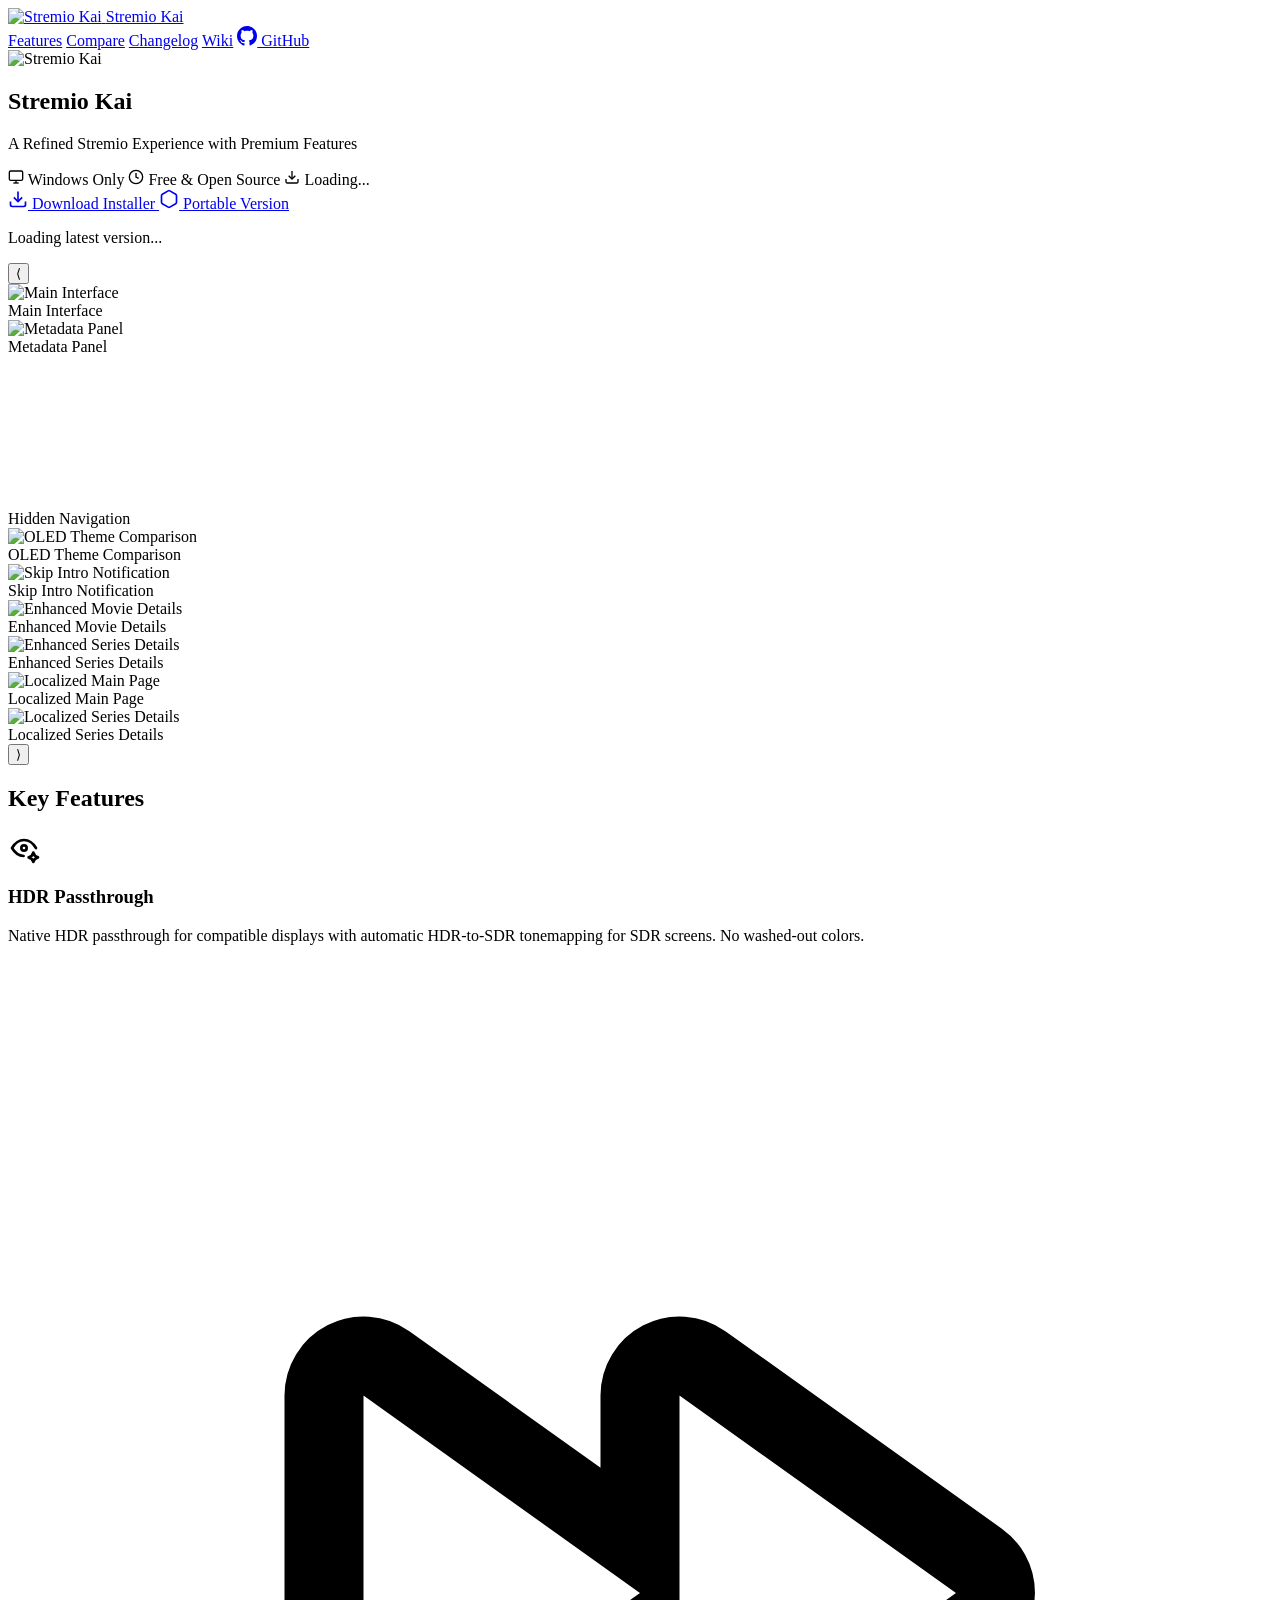
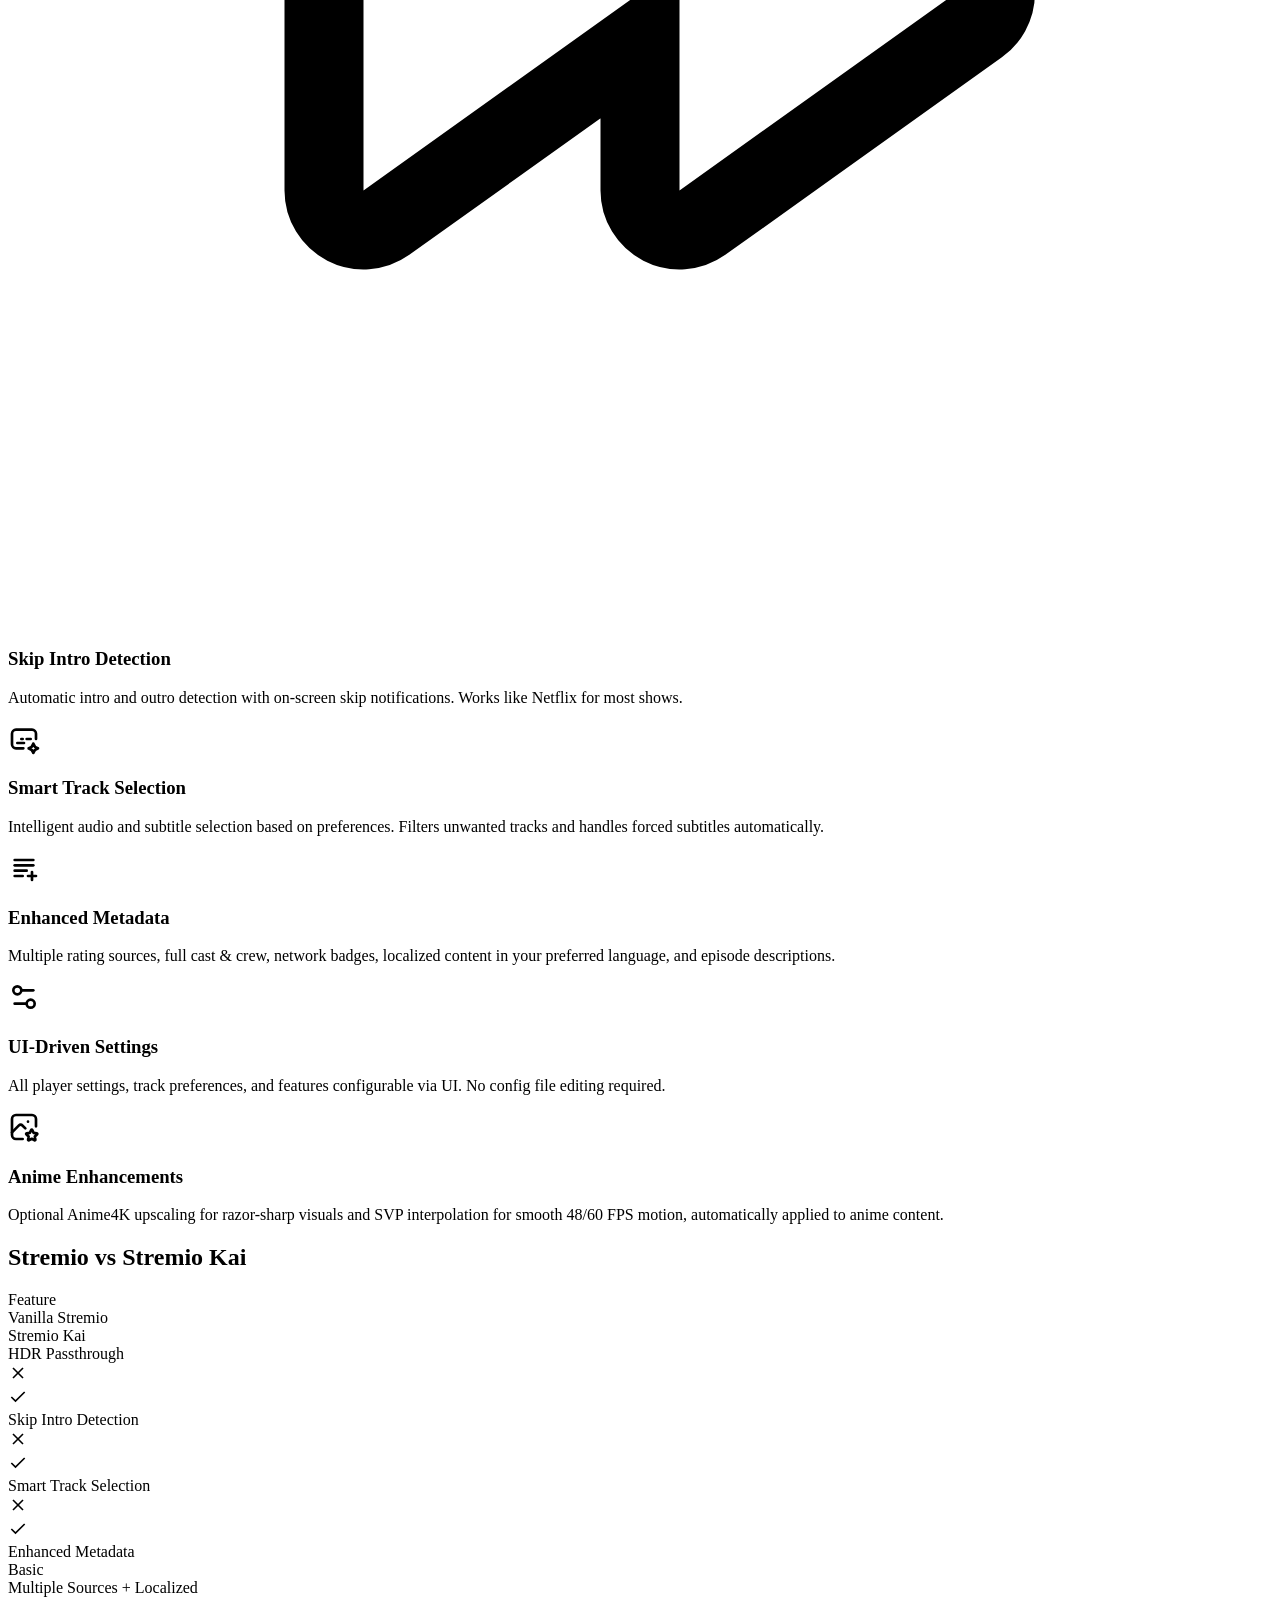
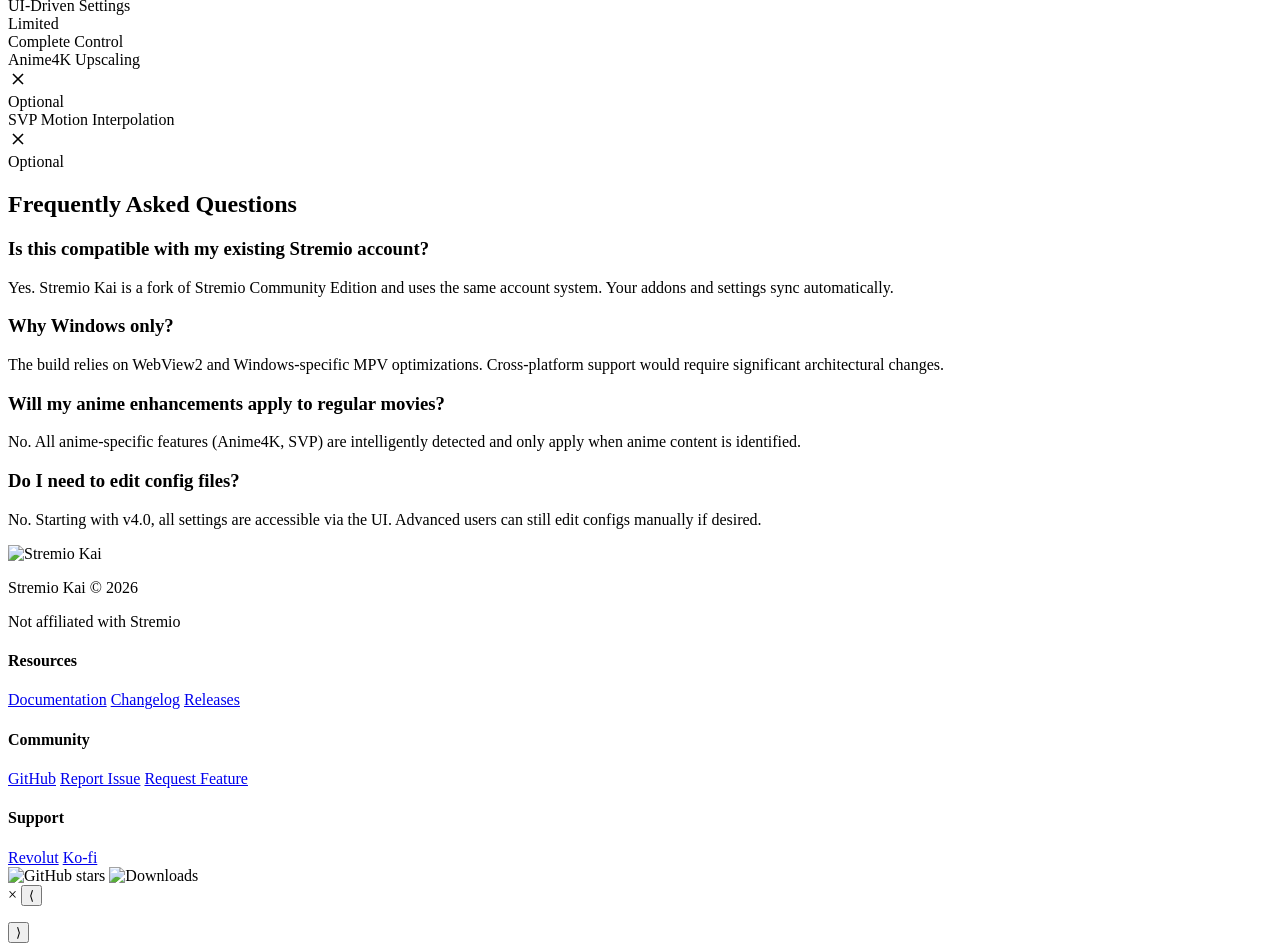
==== docs/index.html @ b42db82b "Update feature icons in index.html" ====
<!DOCTYPE html>
<html lang="en">
<head>
    <meta charset="UTF-8">
    <meta name="viewport" content="width=device-width, initial-scale=1.0">
    <title>Stremio Kai - Premium Stremio Build for Windows</title>
    <meta name="description" content="A refined Stremio build with HDR passthrough, smart automation, enhanced metadata, and premium features for Windows.">
    <link rel="stylesheet" href="styles.css">
    <link rel="preconnect" href="https://fonts.googleapis.com">
    <link rel="preconnect" href="https://fonts.gstatic.com" crossorigin>
    <link href="https://fonts.googleapis.com/css2?family=Montserrat:wght@300;400;500;600;700&display=swap" rel="stylesheet">
</head>
<body>
    <!-- Navigation -->
    <nav class="navbar">
        <div class="nav-container">
            <a href="#hero" class="nav-logo">
                <img src="https://github.com/user-attachments/assets/bd873188-cc6b-45c4-bf82-289e17752b00" alt="Stremio Kai">
                <span>Stremio Kai</span>
            </a>
            <div class="nav-links">
                <a href="#features">Features</a>
                <a href="#comparison">Compare</a>
                <a href="changelog.html">Changelog</a>
                <a href="https://github.com/allecsc/Stremio-Kai/wiki" target="_blank">Wiki</a>
                <a href="https://github.com/allecsc/Stremio-Kai" target="_blank" class="nav-github">
                    <svg width="20" height="20" viewBox="0 0 24 24" fill="currentColor">
                        <path d="M12 0c-6.626 0-12 5.373-12 12 0 5.302 3.438 9.8 8.207 11.387.599.111.793-.261.793-.577v-2.234c-3.338.726-4.033-1.416-4.033-1.416-.546-1.387-1.333-1.756-1.333-1.756-1.089-.745.083-.729.083-.729 1.205.084 1.839 1.237 1.839 1.237 1.07 1.834 2.807 1.304 3.492.997.107-.775.418-1.305.762-1.604-2.665-.305-5.467-1.334-5.467-5.931 0-1.311.469-2.381 1.236-3.221-.124-.303-.535-1.524.117-3.176 0 0 1.008-.322 3.301 1.23.957-.266 1.983-.399 3.003-.404 1.02.005 2.047.138 3.006.404 2.291-1.552 3.297-1.23 3.297-1.23.653 1.653.242 2.874.118 3.176.77.84 1.235 1.911 1.235 3.221 0 4.609-2.807 5.624-5.479 5.921.43.372.823 1.102.823 2.222v3.293c0 .319.192.694.801.576 4.765-1.589 8.199-6.086 8.199-11.386 0-6.627-5.373-12-12-12z"/>
                    </svg>
                    GitHub
                </a>
            </div>
        </div>
    </nav>

    <!-- Hero Section -->
    <section id="hero" class="hero">
        <div class="hero-bg"></div>
        <div class="hero-content">
            <img src="https://github.com/user-attachments/assets/36bc9425-24bc-4334-ac66-9c5645319afc" alt="Stremio Kai" class="hero-logo" width="120" height="120" fetchpriority="high">
            <h1>Stremio Kai</h1>
            <p class="hero-subtitle">A Refined Stremio Experience with Premium Features</p>
            
            <div class="badges">
                <span class="badge">
                    <svg width="16" height="16" viewBox="0 0 24 24" fill="none" stroke="currentColor" stroke-width="2">
                        <rect x="2" y="3" width="20" height="14" rx="2" ry="2"></rect>
                        <line x1="8" y1="21" x2="16" y2="21"></line>
                        <line x1="12" y1="17" x2="12" y2="21"></line>
                    </svg>
                    Windows Only
                </span>
                <span class="badge">
                    <svg width="16" height="16" viewBox="0 0 24 24" fill="none" stroke="currentColor" stroke-width="2">
                        <circle cx="12" cy="12" r="10"></circle>
                        <polyline points="12 6 12 12 16 14"></polyline>
                    </svg>
                    Free & Open Source
                </span>
                <span class="badge" id="download-count">
                    <svg width="16" height="16" viewBox="0 0 24 24" fill="none" stroke="currentColor" stroke-width="2">
                        <path d="M21 15v4a2 2 0 0 1-2 2H5a2 2 0 0 1-2-2v-4"></path>
                        <polyline points="7 10 12 15 17 10"></polyline>
                        <line x1="12" y1="15" x2="12" y2="3"></line>
                    </svg>
                    Loading...
                </span>
            </div>

            <div class="hero-buttons">
                <a href="#" id="download-installer" class="btn btn-primary">
                    <svg width="20" height="20" viewBox="0 0 24 24" fill="none" stroke="currentColor" stroke-width="2">
                        <path d="M21 15v4a2 2 0 0 1-2 2H5a2 2 0 0 1-2-2v-4"></path>
                        <polyline points="7 10 12 15 17 10"></polyline>
                        <line x1="12" y1="15" x2="12" y2="3"></line>
                    </svg>
                    Download Installer
                </a>
                <a href="#" id="download-portable" class="btn btn-secondary">
                    <svg width="20" height="20" viewBox="0 0 24 24" fill="none" stroke="currentColor" stroke-width="2">
                        <path d="M21 16V8a2 2 0 0 0-1-1.73l-7-4a2 2 0 0 0-2 0l-7 4A2 2 0 0 0 3 8v8a2 2 0 0 0 1 1.73l7 4a2 2 0 0 0 2 0l7-4A2 2 0 0 0 21 16z"></path>
                    </svg>
                    Portable Version
                </a>
            </div>

            <p class="version-info" id="version-info">Loading latest version...</p>

            <div class="carousel-container">
                <button class="carousel-nav prev">⟨</button>
                <div class="carousel-track">
                    <div class="carousel-item active" data-img="https://github.com/user-attachments/assets/66b40b66-9888-42af-95c7-2c0b25e15788">
                        <img src="https://github.com/user-attachments/assets/66b40b66-9888-42af-95c7-2c0b25e15788" alt="Main Interface" loading="lazy">
                        <div class="carousel-overlay">Main Interface</div>
                    </div>
                    <div class="carousel-item next" data-img="https://github.com/user-attachments/assets/cf7239d6-7238-4280-8a7a-2b7d60d60d58">
                        <img src="https://github.com/user-attachments/assets/cf7239d6-7238-4280-8a7a-2b7d60d60d58" alt="Metadata Panel" loading="lazy">
                        <div class="carousel-overlay">Metadata Panel</div>
                    </div>
                    <div class="carousel-item" data-img="https://github.com/user-attachments/assets/65674e47-3428-4d6e-b53e-baf103503127">
                        <video src="https://github.com/user-attachments/assets/65674e47-3428-4d6e-b53e-baf103503127" autoplay loop muted playsinline loading="lazy" aria-label="Hidden Navigation demonstration"></video>
                        <div class="carousel-overlay">Hidden Navigation</div>
                    </div>
                    <div class="carousel-item" data-img="https://github.com/user-attachments/assets/e1aeb84e-05d3-4d11-bcb2-7d0a138c4561">
                        <img src="https://github.com/user-attachments/assets/e1aeb84e-05d3-4d11-bcb2-7d0a138c4561" alt="OLED Theme Comparison" loading="lazy">
                        <div class="carousel-overlay">OLED Theme Comparison</div>
                    </div>
                    <div class="carousel-item" data-img="https://github.com/user-attachments/assets/c3b65119-dc74-475f-8659-2201a843bff4">
                        <img src="https://github.com/user-attachments/assets/c3b65119-dc74-475f-8659-2201a843bff4" alt="Skip Intro Notification" loading="lazy">
                        <div class="carousel-overlay">Skip Intro Notification</div>
                    </div>
                    <div class="carousel-item" data-img="https://github.com/user-attachments/assets/3563832e-a366-402f-83fc-d040d3fbf5d4">
                        <img src="https://github.com/user-attachments/assets/3563832e-a366-402f-83fc-d040d3fbf5d4" alt="Enhanced Movie Details" loading="lazy">
                        <div class="carousel-overlay">Enhanced Movie Details</div>
                    </div>
                    <div class="carousel-item" data-img="https://github.com/user-attachments/assets/851b2880-827d-44e5-9cde-9a86807598f1">
                        <img src="https://github.com/user-attachments/assets/851b2880-827d-44e5-9cde-9a86807598f1" alt="Enhanced Series Details" loading="lazy">
                        <div class="carousel-overlay">Enhanced Series Details</div>
                    </div>
                    <div class="carousel-item" data-img="https://github.com/user-attachments/assets/786eab85-e839-409c-9d54-4c65f0768efe">
                        <img src="https://github.com/user-attachments/assets/786eab85-e839-409c-9d54-4c65f0768efe" alt="Localized Main Page" loading="lazy">
                        <div class="carousel-overlay">Localized Main Page</div>
                    </div>
                    <div class="carousel-item prev" data-img="https://github.com/user-attachments/assets/5ae44d55-649c-4f88-afb6-1078cf3ce35f">
                        <img src="https://github.com/user-attachments/assets/5ae44d55-649c-4f88-afb6-1078cf3ce35f" alt="Localized Series Details" loading="lazy">
                        <div class="carousel-overlay">Localized Series Details</div>
                    </div>
                </div>
                <button class="carousel-nav next">⟩</button>
            </div>
        </div>
    </section>

    <!-- Features Section -->
    <section id="features" class="features">
        <div class="container">
            <h2>Key Features</h2>
            <div class="features-grid">
                <div class="feature-card">
                    <div class="feature-icon">
                        <svg stroke-linejoin="round" stroke-linecap="round" stroke-width="2" stroke="currentColor" fill="none" viewBox="0 0 24 24" xmlns="http://www.w3.org/2000/svg" height="100%" width="32">
                            <path d="M10 12a2 2 0 1 0 4 0a2 2 0 0 0 -4 0"></path>
                            <path d="M11.669 17.994q -5.18 -.18 -8.669 -5.994q 3.6 -6 9 -6t 9 6"></path>
                            <path d="M19 22.5a4.75 4.75 0 0 1 3.5 -3.5a4.75 4.75 0 0 1 -3.5 -3.5a4.75 4.75 0 0 1 -3.5 3.5a4.75 4.75 0 0 1 3.5 3.5"></path>
                        </svg>
                    </div>
                    <h3>HDR Passthrough</h3>
                    <p>Native HDR passthrough for compatible displays with automatic HDR-to-SDR tonemapping for SDR screens. No washed-out colors.</p>
                </div>

                <div class="feature-card">
                    <div class="feature-icon">
                        <svg width="100%" height="100%" xmlns="http://www.w3.org/2000/svg" fill="none" stroke="currentColor" stroke-width="1" viewBox="0 0 16 16">
                            <path d="M8.79 5.093A.5.5 0 0 0 8 5.5v1.886L4.79 5.093A.5.5 0 0 0 4 5.5v5a.5.5 0 0 0 .79.407L8 8.614V10.5a.5.5 0 0 0 .79.407l3.5-2.5a.5.5 0 0 0 0-.814z"></path>
                        </svg>
                    </div>
                    <h3>Skip Intro Detection</h3>
                    <p>Automatic intro and outro detection with on-screen skip notifications. Works like Netflix for most shows.</p>
                </div>

                <div class="feature-card">
                    <div class="feature-icon">
                        <svg width="32" height="100%" xmlns="http://www.w3.org/2000/svg" viewBox="0 0 24 24" fill="none" stroke="currentColor" stroke-width="2" stroke-linecap="round" stroke-linejoin="round">
                            <path d="M11.5 19h-5.5a3 3 0 0 1 -3 -3v-8a3 3 0 0 1 3 -3h12a3 3 0 0 1 3 3v4"></path>
                            <path d="M7 15h5"></path>
                            <path d="M17 12h-3"></path>
                            <path d="M11 12h-1"></path>
                            <path d="M19 22.5a4.75 4.75 0 0 1 3.5 -3.5a4.75 4.75 0 0 1 -3.5 -3.5a4.75 4.75 0 0 1 -3.5 3.5a4.75 4.75 0 0 1 3.5 3.5"></path>
                        </svg>
                    </div>
                    <h3>Smart Track Selection</h3>
                    <p>Intelligent audio and subtitle selection based on preferences. Filters unwanted tracks and handles forced subtitles automatically.</p>
                </div>

                <div class="feature-card">
                    <div class="feature-icon">
                        <svg width="32" height="100%" xmlns="http://www.w3.org/2000/svg" viewBox="0 0 24 24" fill="none" stroke="currentColor" stroke-width="2" stroke-linecap="round" stroke-linejoin="round">
                            <path d="M19 10h-14"></path>
                            <path d="M5 6h14"></path>
                            <path d="M14 14h-9"></path>
                            <path d="M5 18h6"></path>
                            <path d="M18 15v6"></path>
                            <path d="M15 18h6"></path>
                        </svg>
                    </div>
                    <h3>Enhanced Metadata</h3>
                    <p>Multiple rating sources, full cast & crew, network badges, localized content in your preferred language, and episode descriptions.</p>
                </div>

                <div class="feature-card">
                    <div class="feature-icon">                        
                        <svg width="32" height="100%" xmlns="http://www.w3.org/2000/svg" viewBox="0 0 24 24" fill="none" stroke="currentColor" stroke-width="2" stroke-linecap="round" stroke-linejoin="round">
                            <path d="M14 17H5"></path>
                            <path d="M19 7h-9"></path>
                            <circle cx="17" cy="17" r="3"></circle>
                            <circle cx="7" cy="7" r="3"></circle>
                        </svg>
                    </div>
                    <h3>UI-Driven Settings</h3>
                    <p>All player settings, track preferences, and features configurable via UI. No config file editing required.</p>
                </div>

                <div class="feature-card">
                    <div class="feature-icon">
                        <svg width="32" height="100%" xmlns="http://www.w3.org/2000/svg" viewBox="0 0 24 24" fill="none" stroke="currentColor" stroke-width="2" stroke-linecap="round" stroke-linejoin="round">
                            <path d="M15 8h.01"></path>
                            <path d="M11 21h-5a3 3 0 0 1 -3 -3v-12a3 3 0 0 1 3 -3h12a3 3 0 0 1 3 3v5.5"></path>
                            <path d="M3 16l5 -5c.928 -.893 2.072 -.893 3 0l2 2"></path>
                            <path d="M17.8 20.817l-2.172 1.138a.392 .392 0 0 1 -.568 -.41l.415 -2.411l-1.757 -1.707a.389 .389 0 0 1 .217 -.665l2.428 -.352l1.086 -2.193a.392 .392 0 0 1 .702 0l1.086 2.193l2.428 .352a.39 .39 0 0 1 .217 .665l-1.757 1.707l.414 2.41a.39 .39 0 0 1 -.567 .411l-2.172 -1.138z"></path>
                        </svg>
                    </div>
                    <h3>Anime Enhancements</h3>
                    <p>Optional Anime4K upscaling for razor-sharp visuals and SVP interpolation for smooth 48/60 FPS motion, automatically applied to anime content.</p>
                </div>
            </div>
        </div>
    </section>



    <!-- Comparison Section -->
    <section id="comparison" class="comparison">
        <div class="container">
            <h2>Stremio vs Stremio Kai</h2>
            <div class="comparison-table">
                <div class="comparison-row comparison-header">
                    <div class="comparison-feature">Feature</div>
                    <div class="comparison-vanilla">Vanilla Stremio</div>
                    <div class="comparison-kai">Stremio Kai</div>
                </div>
                <div class="comparison-row">
                    <div class="comparison-feature">HDR Passthrough</div>
                    <div class="comparison-vanilla">
                        <svg class="icon-no" width="20" height="20" viewBox="0 0 24 24" fill="none" stroke="currentColor" stroke-width="2">
                            <line x1="18" y1="6" x2="6" y2="18"></line>
                            <line x1="6" y1="6" x2="18" y2="18"></line>
                        </svg>
                    </div>
                    <div class="comparison-kai">
                        <svg class="icon-yes" width="20" height="20" viewBox="0 0 24 24" fill="none" stroke="currentColor" stroke-width="2">
                            <polyline points="20 6 9 17 4 12"></polyline>
                        </svg>
                    </div>
                </div>
                <div class="comparison-row">
                    <div class="comparison-feature">Skip Intro Detection</div>
                    <div class="comparison-vanilla">
                        <svg class="icon-no" width="20" height="20" viewBox="0 0 24 24" fill="none" stroke="currentColor" stroke-width="2">
                            <line x1="18" y1="6" x2="6" y2="18"></line>
                            <line x1="6" y1="6" x2="18" y2="18"></line>
                        </svg>
                    </div>
                    <div class="comparison-kai">
                        <svg class="icon-yes" width="20" height="20" viewBox="0 0 24 24" fill="none" stroke="currentColor" stroke-width="2">
                            <polyline points="20 6 9 17 4 12"></polyline>
                        </svg>
                    </div>
                </div>
                <div class="comparison-row">
                    <div class="comparison-feature">Smart Track Selection</div>
                    <div class="comparison-vanilla">
                        <svg class="icon-no" width="20" height="20" viewBox="0 0 24 24" fill="none" stroke="currentColor" stroke-width="2">
                            <line x1="18" y1="6" x2="6" y2="18"></line>
                            <line x1="6" y1="6" x2="18" y2="18"></line>
                        </svg>
                    </div>
                    <div class="comparison-kai">
                        <svg class="icon-yes" width="20" height="20" viewBox="0 0 24 24" fill="none" stroke="currentColor" stroke-width="2">
                            <polyline points="20 6 9 17 4 12"></polyline>
                        </svg>
                    </div>
                </div>
                <div class="comparison-row">
                    <div class="comparison-feature">Enhanced Metadata</div>
                    <div class="comparison-vanilla">Basic</div>
                    <div class="comparison-kai">Multiple Sources + Localized</div>
                </div>
                <div class="comparison-row">
                    <div class="comparison-feature">UI-Driven Settings</div>
                    <div class="comparison-vanilla">Limited</div>
                    <div class="comparison-kai">Complete Control</div>
                </div>
                <div class="comparison-row">
                    <div class="comparison-feature">Anime4K Upscaling</div>
                    <div class="comparison-vanilla">
                        <svg class="icon-no" width="20" height="20" viewBox="0 0 24 24" fill="none" stroke="currentColor" stroke-width="2">
                            <line x1="18" y1="6" x2="6" y2="18"></line>
                            <line x1="6" y1="6" x2="18" y2="18"></line>
                        </svg>
                    </div>
                    <div class="comparison-kai">Optional</div>
                </div>
                <div class="comparison-row">
                    <div class="comparison-feature">SVP Motion Interpolation</div>
                    <div class="comparison-vanilla">
                        <svg class="icon-no" width="20" height="20" viewBox="0 0 24 24" fill="none" stroke="currentColor" stroke-width="2">
                            <line x1="18" y1="6" x2="6" y2="18"></line>
                            <line x1="6" y1="6" x2="18" y2="18"></line>
                        </svg>
                    </div>
                    <div class="comparison-kai">Optional</div>
                </div>
            </div>
        </div>
    </section>

    <!-- FAQ Section -->
    <section id="faq" class="faq">
        <div class="container">
            <h2>Frequently Asked Questions</h2>
            <div class="faq-grid">
                <div class="faq-item">
                    <h3>Is this compatible with my existing Stremio account?</h3>
                    <p>Yes. Stremio Kai is a fork of Stremio Community Edition and uses the same account system. Your addons and settings sync automatically.</p>
                </div>
                <div class="faq-item">
                    <h3>Why Windows only?</h3>
                    <p>The build relies on WebView2 and Windows-specific MPV optimizations. Cross-platform support would require significant architectural changes.</p>
                </div>
                <div class="faq-item">
                    <h3>Will my anime enhancements apply to regular movies?</h3>
                    <p>No. All anime-specific features (Anime4K, SVP) are intelligently detected and only apply when anime content is identified.</p>
                </div>
                <div class="faq-item">
                    <h3>Do I need to edit config files?</h3>
                    <p>No. Starting with v4.0, all settings are accessible via the UI. Advanced users can still edit configs manually if desired.</p>
                </div>
            </div>
        </div>
    </section>

    <!-- Footer -->
    <footer>
        <div class="container">
            <div class="footer-content">
                <div class="footer-brand">
                    <img src="https://github.com/user-attachments/assets/bd873188-cc6b-45c4-bf82-289e17752b00" alt="Stremio Kai">
                    <p>Stremio Kai © 2026</p>
                    <p class="footer-disclaimer">Not affiliated with Stremio</p>
                </div>
                <div class="footer-links">
                    <div class="footer-column">
                        <h4>Resources</h4>
                        <a href="https://github.com/allecsc/Stremio-Kai/wiki" target="_blank">Documentation</a>
                        <a href="changelog.html">Changelog</a>
                        <a href="https://github.com/allecsc/Stremio-Kai/releases" target="_blank">Releases</a>
                    </div>
                    <div class="footer-column">
                        <h4>Community</h4>
                        <a href="https://github.com/allecsc/Stremio-Kai" target="_blank">GitHub</a>
                        <a href="https://github.com/allecsc/Stremio-Kai/issues/new?template=bug_report.yml&labels=bug">Report Issue</a>
                        <a href="https://github.com/allecsc/Stremio-Kai/issues/new?template=feature_request.yml&labels=enhancement">Request Feature</a>
                    </div>
                    <div class="footer-column">
                        <h4>Support</h4>
                        <a href="https://revolut.me/altcelalalt" target="_blank">Revolut</a>
                        <a href="https://ko-fi.com/allecsc" target="_blank">Ko-fi</a>
                    </div>
                </div>
            </div>
            <div class="footer-stats">
                <img src="https://img.shields.io/github/stars/allecsc/Stremio-Kai?style=social" alt="GitHub stars">
                <img id="downloads-badge" src="https://img.shields.io/github/downloads/allecsc/Stremio-Kai/total?style=flat-square&color=8B5CF6" alt="Downloads">
            </div>
        </div>
    </footer>

    <!-- Lightbox Modal -->
    <div id="lightbox" class="lightbox">
        <span class="lightbox-close">&times;</span>
        <button class="lightbox-nav prev">⟨</button>
        <img class="lightbox-content" id="lightbox-img">
        <video class="lightbox-content" id="lightbox-video" autoplay loop muted playsinline style="display: none;"></video>
        <p id="lightbox-caption"></p>
        <button class="lightbox-nav next">⟩</button>
    </div>

    <script src="script.js"></script>
</body>
</html>
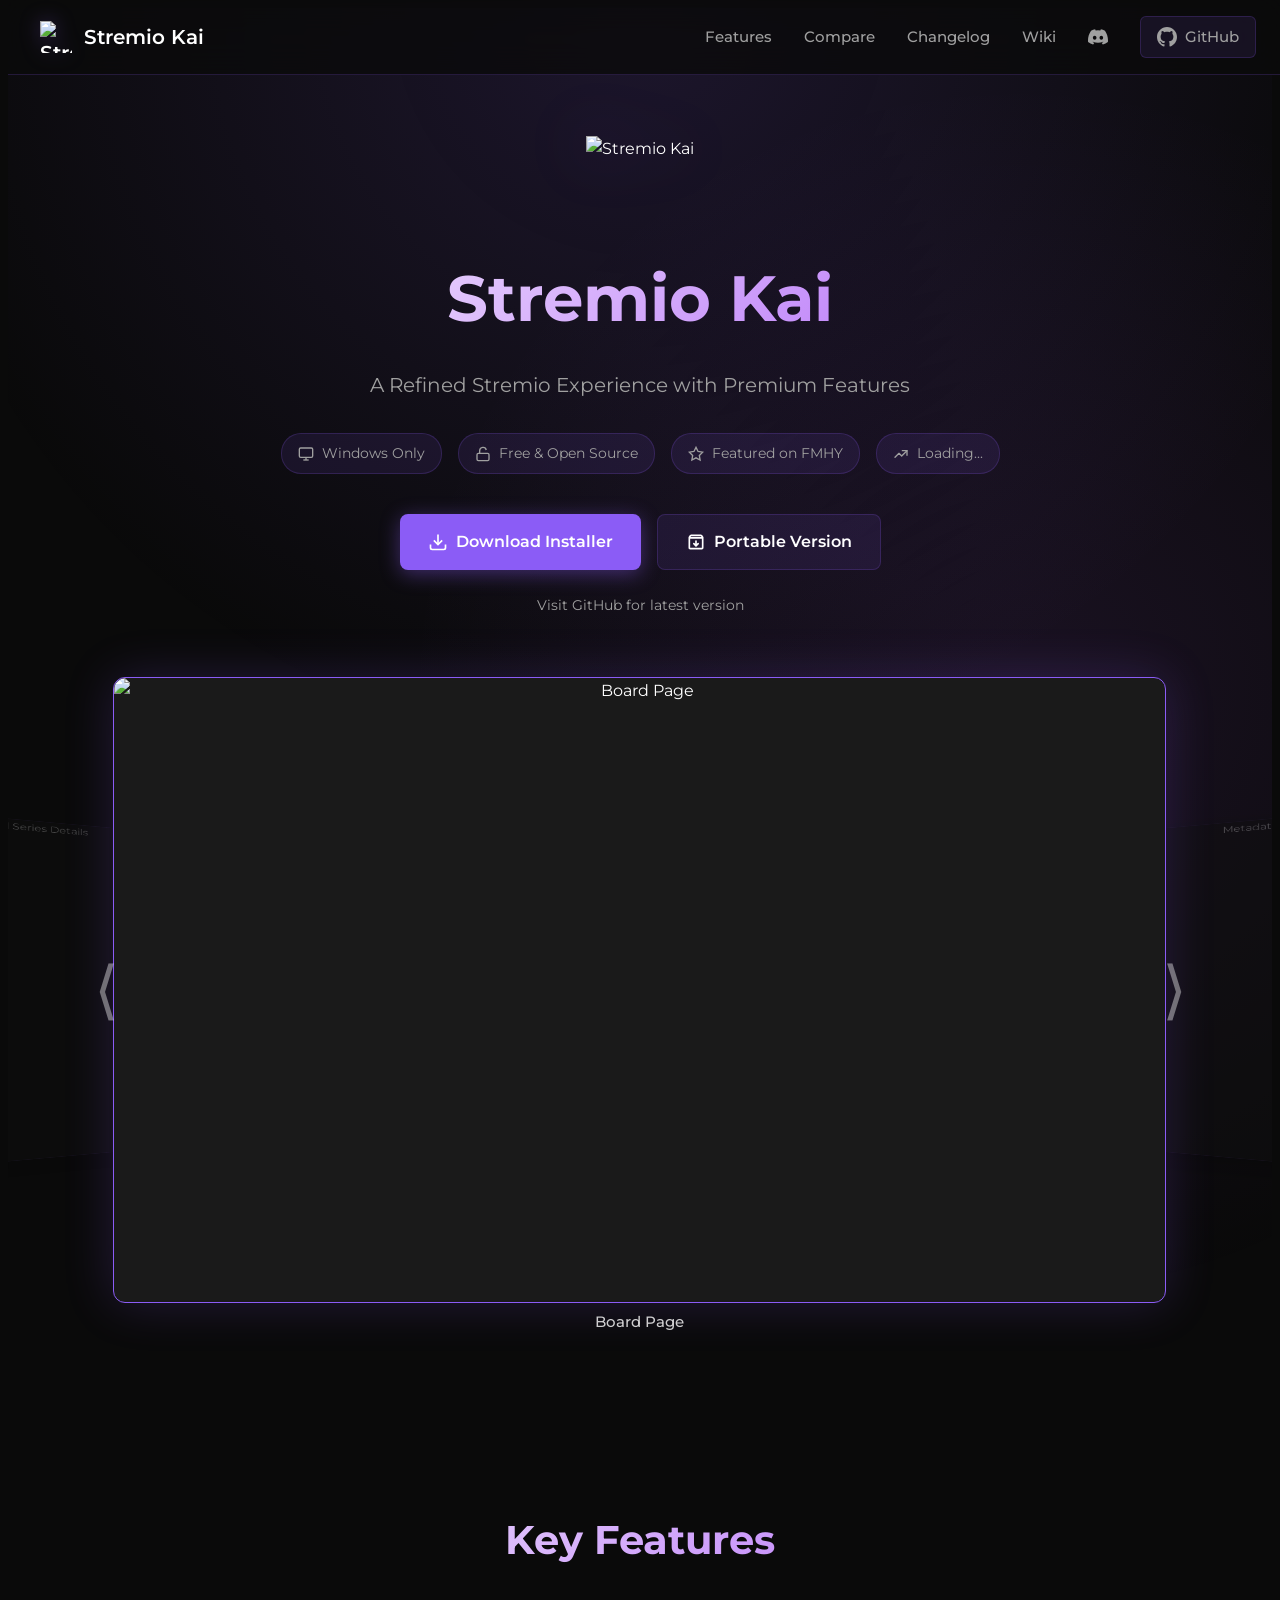
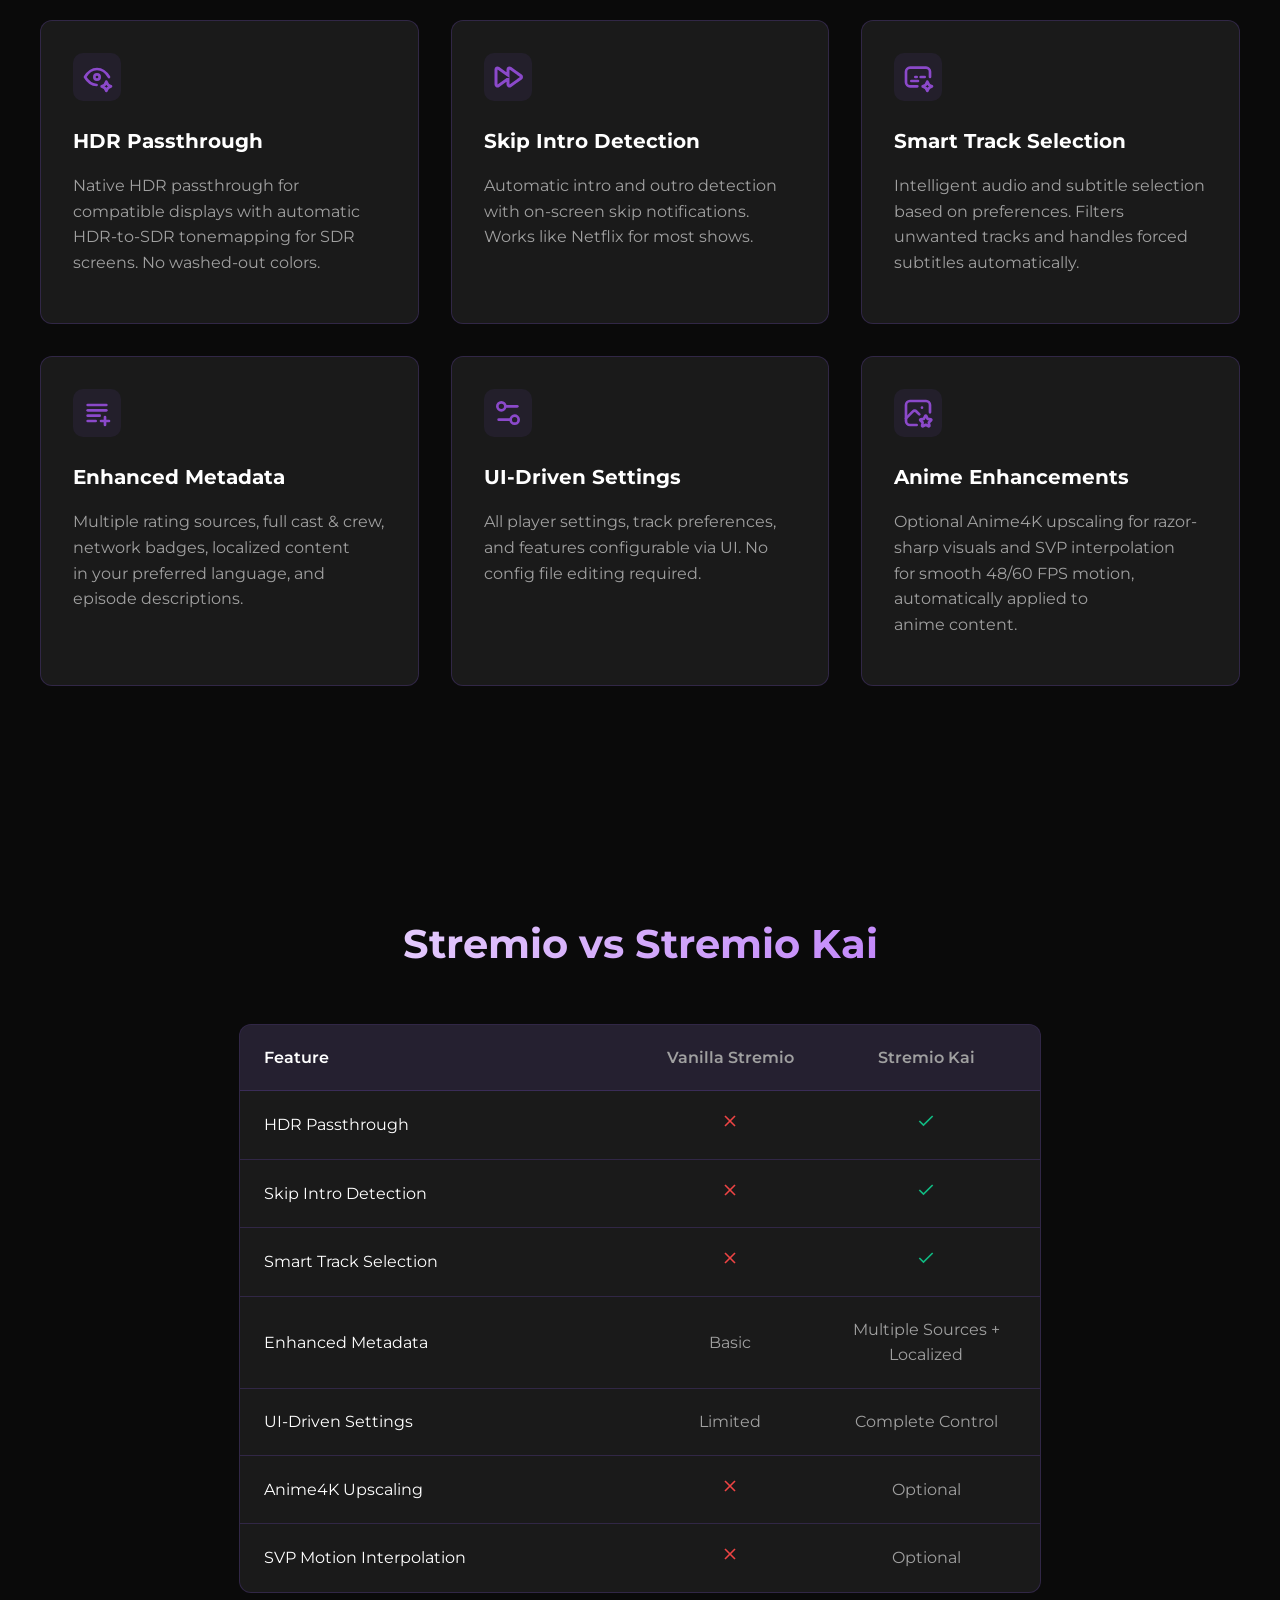
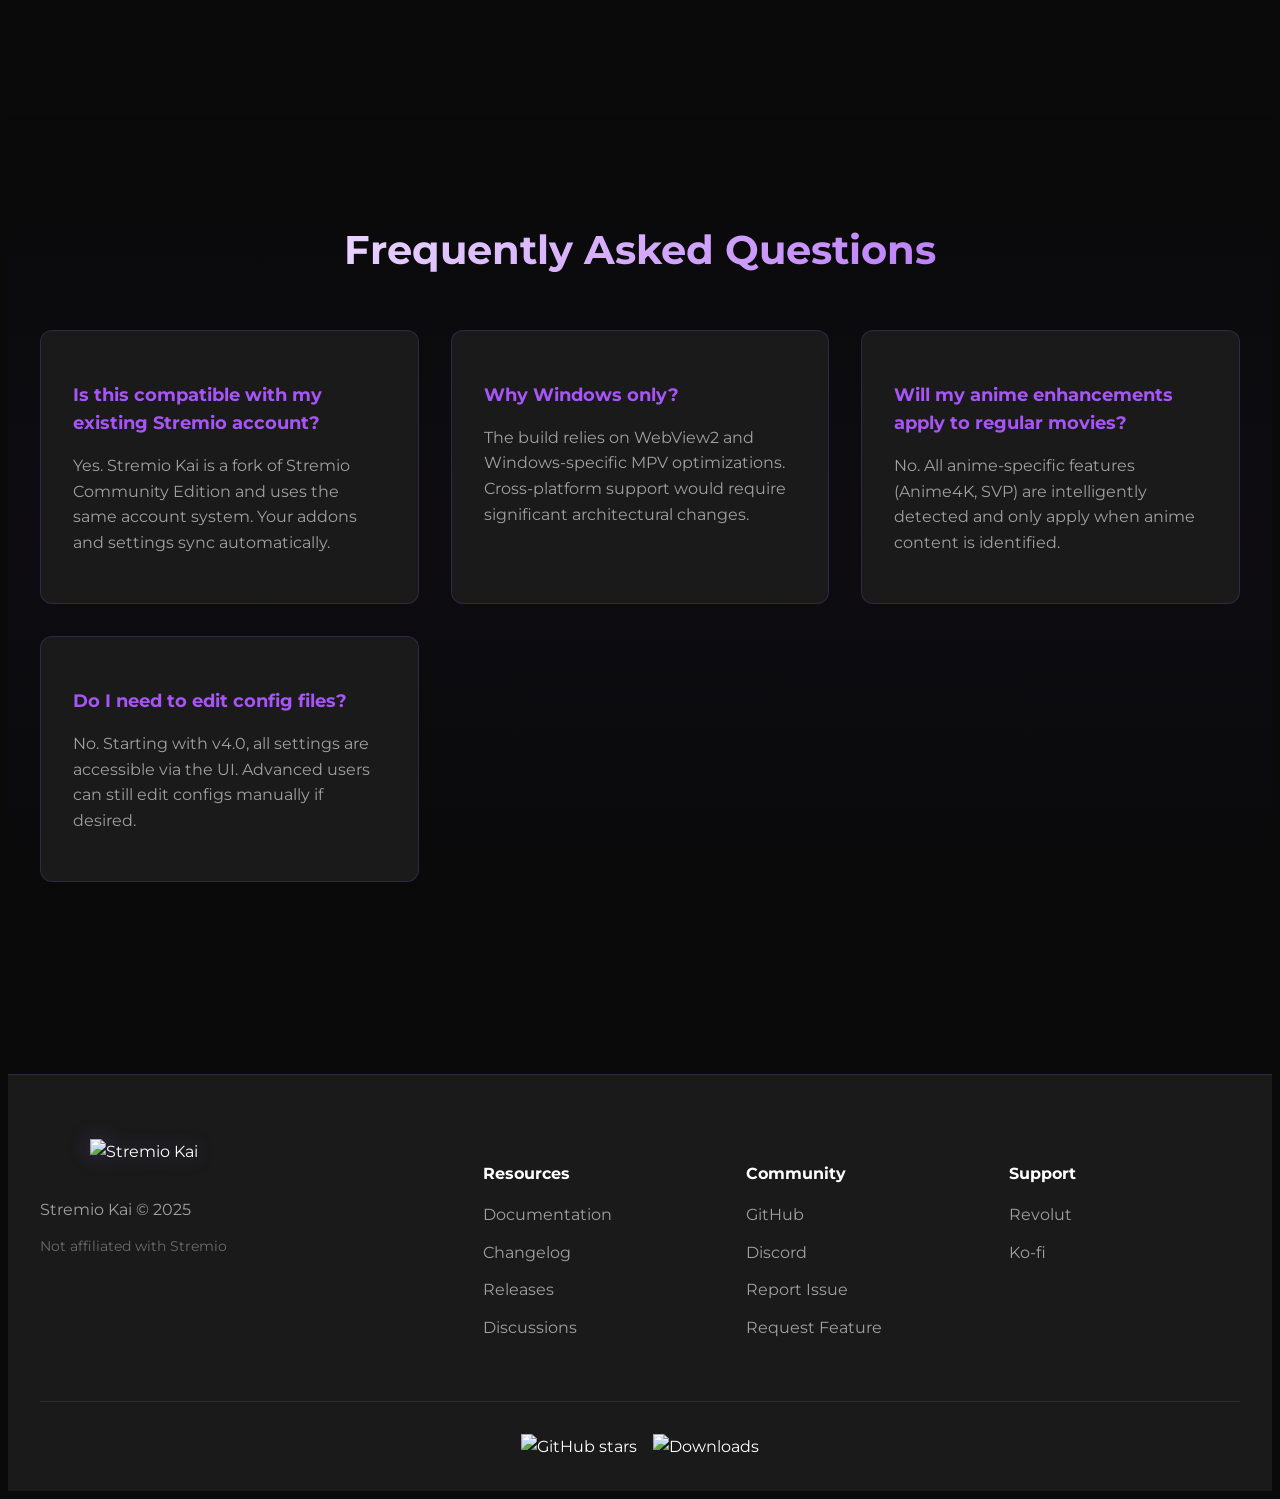
==== commit 0fbf05fc: "Docs & Site: Refine landing page, SEO, and Discord integration" ====
--- a/docs/index.html
+++ b/docs/index.html
@@ -3,12 +3,35 @@
 <head>
     <meta charset="UTF-8">
     <meta name="viewport" content="width=device-width, initial-scale=1.0">
-    <title>Stremio Kai - Premium Stremio Build for Windows</title>
+    <title>Stremio Kai - A Refined Stremio Experience for Windows</title>
     <meta name="description" content="A refined Stremio build with HDR passthrough, smart automation, enhanced metadata, and premium features for Windows.">
+    <link rel="icon" type="image/png" href="https://github.com/user-attachments/assets/bd873188-cc6b-45c4-bf82-289e17752b00">
+    <meta property="og:title" content="Stremio Kai - A Refined Stremio Experience for Windows">
+    <meta property="og:description" content="A refined Stremio build with HDR passthrough, smart automation, enhanced metadata, and premium features for Windows.">
+    <meta property="og:image" content="https://github.com/user-attachments/assets/bd873188-cc6b-45c4-bf82-289e17752b00">
+    <meta property="og:url" content="https://allecsc.github.io/Stremio-Kai/">
+    <meta property="og:type" content="website">
+    <link rel="canonical" href="https://allecsc.github.io/Stremio-Kai/">
+    <meta name="keywords" content="stremio kai, stremio mod, stremio windows, stremio hdr, stremio mpv, stremio build, stremio enhanced, stremio custom">
     <link rel="stylesheet" href="styles.css">
     <link rel="preconnect" href="https://fonts.googleapis.com">
     <link rel="preconnect" href="https://fonts.gstatic.com" crossorigin>
     <link href="https://fonts.googleapis.com/css2?family=Montserrat:wght@300;400;500;600;700&display=swap" rel="stylesheet">
+    <script type="application/ld+json">
+    {
+      "@context": "https://schema.org",
+      "@type": "SoftwareApplication",
+      "name": "Stremio Kai",
+      "operatingSystem": "Windows",
+      "applicationCategory": "MultimediaApplication",
+      "description": "A refined Stremio build with HDR passthrough, smart automation, enhanced metadata, and premium features for Windows.",
+      "url": "https://allecsc.github.io/Stremio-Kai/",
+      "downloadUrl": "https://github.com/allecsc/Stremio-Kai/releases/latest",
+      "softwareVersion": "4.5.0",
+      "offers": { "@type": "Offer", "price": "0", "priceCurrency": "USD" },
+      "author": { "@type": "Person", "name": "allecsc", "url": "https://github.com/allecsc" }
+    }
+    </script>
 </head>
 <body>
     <!-- Navigation -->
@@ -18,12 +41,24 @@
                 <img src="https://github.com/user-attachments/assets/bd873188-cc6b-45c4-bf82-289e17752b00" alt="Stremio Kai">
                 <span>Stremio Kai</span>
             </a>
+            <button class="nav-toggle" aria-label="Toggle navigation" aria-expanded="false">
+                <svg width="24" height="24" viewBox="0 0 24 24" fill="none" stroke="currentColor" stroke-width="2">
+                    <line x1="3" y1="6" x2="21" y2="6"></line>
+                    <line x1="3" y1="12" x2="21" y2="12"></line>
+                    <line x1="3" y1="18" x2="21" y2="18"></line>
+                </svg>
+            </button>
             <div class="nav-links">
                 <a href="#features">Features</a>
                 <a href="#comparison">Compare</a>
-                <a href="changelog.html">Changelog</a>
-                <a href="https://github.com/allecsc/Stremio-Kai/wiki" target="_blank">Wiki</a>
-                <a href="https://github.com/allecsc/Stremio-Kai" target="_blank" class="nav-github">
+                <a href="changelog">Changelog</a>
+                <a href="https://github.com/allecsc/Stremio-Kai/wiki" target="_blank" rel="noopener noreferrer">Wiki</a>
+                <a href="https://discord.gg/DZCXJXMkYa" target="_blank" rel="noopener noreferrer" class="nav-discord" aria-label="Discord">
+                    <svg width="20" height="20" xmlns="http://www.w3.org/2000/svg" fill="currentColor" viewBox="0 0 16 16">
+                        <path d="M13.545 2.907a13.2 13.2 0 0 0-3.257-1.011.05.05 0 0 0-.052.025c-.141.25-.297.577-.406.833a12.2 12.2 0 0 0-3.658 0 8 8 0 0 0-.412-.833.05.05 0 0 0-.052-.025c-1.125.194-2.22.534-3.257 1.011a.04.04 0 0 0-.021.018C.356 6.024-.213 9.047.066 12.032q.003.022.021.037a13.3 13.3 0 0 0 3.995 2.02.05.05 0 0 0 .056-.019q.463-.63.818-1.329a.05.05 0 0 0-.01-.059l-.018-.011a9 9 0 0 1-1.248-.595.05.05 0 0 1-.02-.066l.015-.019q.127-.095.248-.195a.05.05 0 0 1 .051-.007c2.619 1.196 5.454 1.196 8.041 0a.05.05 0 0 1 .053.007q.121.1.248.195a.05.05 0 0 1-.004.085 8 8 0 0 1-1.249.594.05.05 0 0 0-.03.03.05.05 0 0 0 .003.041c.24.465.515.909.817 1.329a.05.05 0 0 0 .056.019 13.2 13.2 0 0 0 4.001-2.02.05.05 0 0 0 .021-.037c.334-3.451-.559-6.449-2.366-9.106a.03.03 0 0 0-.02-.019m-8.198 7.307c-.789 0-1.438-.724-1.438-1.612s.637-1.613 1.438-1.613c.807 0 1.45.73 1.438 1.613 0 .888-.637 1.612-1.438 1.612m5.316 0c-.788 0-1.438-.724-1.438-1.612s.637-1.613 1.438-1.613c.807 0 1.451.73 1.438 1.613 0 .888-.631 1.612-1.438 1.612"/>
+                    </svg>
+                </a>
+                <a href="https://github.com/allecsc/Stremio-Kai" target="_blank" rel="noopener noreferrer" class="nav-github">
                     <svg width="20" height="20" viewBox="0 0 24 24" fill="currentColor">
                         <path d="M12 0c-6.626 0-12 5.373-12 12 0 5.302 3.438 9.8 8.207 11.387.599.111.793-.261.793-.577v-2.234c-3.338.726-4.033-1.416-4.033-1.416-.546-1.387-1.333-1.756-1.333-1.756-1.089-.745.083-.729.083-.729 1.205.084 1.839 1.237 1.839 1.237 1.07 1.834 2.807 1.304 3.492.997.107-.775.418-1.305.762-1.604-2.665-.305-5.467-1.334-5.467-5.931 0-1.311.469-2.381 1.236-3.221-.124-.303-.535-1.524.117-3.176 0 0 1.008-.322 3.301 1.23.957-.266 1.983-.399 3.003-.404 1.02.005 2.047.138 3.006.404 2.291-1.552 3.297-1.23 3.297-1.23.653 1.653.242 2.874.118 3.176.77.84 1.235 1.911 1.235 3.221 0 4.609-2.807 5.624-5.479 5.921.43.372.823 1.102.823 2.222v3.293c0 .319.192.694.801.576 4.765-1.589 8.199-6.086 8.199-11.386 0-6.627-5.373-12-12-12z"/>
                     </svg>
@@ -52,23 +87,28 @@
                 </span>
                 <span class="badge">
                     <svg width="16" height="16" viewBox="0 0 24 24" fill="none" stroke="currentColor" stroke-width="2">
-                        <circle cx="12" cy="12" r="10"></circle>
-                        <polyline points="12 6 12 12 16 14"></polyline>
-                    </svg>
-                    Free & Open Source
+                        <rect x="3" y="11" width="18" height="11" rx="2" ry="2"></rect>
+                        <path d="M7 11V7a5 5 0 0 1 9.9-1"></path>
+                    </svg>
+                    Free &amp; Open Source
                 </span>
+                <a href="https://fmhy.net/video#torrent-apps" target="_blank" rel="noopener noreferrer" class="badge badge-featured">
+                    <svg width="16" height="16" viewBox="0 0 24 24" fill="none" stroke="currentColor" stroke-width="2">
+                        <polygon points="12 2 15.09 8.26 22 9.27 17 14.14 18.18 21.02 12 17.77 5.82 21.02 7 14.14 2 9.27 8.91 8.26 12 2"></polygon>
+                    </svg>
+                    Featured on FMHY
+                </a>
                 <span class="badge" id="download-count">
-                    <svg width="16" height="16" viewBox="0 0 24 24" fill="none" stroke="currentColor" stroke-width="2">
-                        <path d="M21 15v4a2 2 0 0 1-2 2H5a2 2 0 0 1-2-2v-4"></path>
-                        <polyline points="7 10 12 15 17 10"></polyline>
-                        <line x1="12" y1="15" x2="12" y2="3"></line>
+                    <svg width="16" height="16" xmlns="http://www.w3.org/2000/svg" viewBox="0 0 24 24" fill="none" stroke="currentColor" stroke-width="2" stroke-linecap="round" stroke-linejoin="round">
+                        <path d="M3 17l6 -6l4 4l8 -8"></path>
+                        <path d="M14 7l7 0l0 7"></path>
                     </svg>
                     Loading...
                 </span>
             </div>
 
             <div class="hero-buttons">
-                <a href="#" id="download-installer" class="btn btn-primary">
+                <a href="https://github.com/allecsc/Stremio-Kai/releases/latest" id="download-installer" class="btn btn-primary">
                     <svg width="20" height="20" viewBox="0 0 24 24" fill="none" stroke="currentColor" stroke-width="2">
                         <path d="M21 15v4a2 2 0 0 1-2 2H5a2 2 0 0 1-2-2v-4"></path>
                         <polyline points="7 10 12 15 17 10"></polyline>
@@ -76,9 +116,9 @@
                     </svg>
                     Download Installer
                 </a>
-                <a href="#" id="download-portable" class="btn btn-secondary">
-                    <svg width="20" height="20" viewBox="0 0 24 24" fill="none" stroke="currentColor" stroke-width="2">
-                        <path d="M21 16V8a2 2 0 0 0-1-1.73l-7-4a2 2 0 0 0-2 0l-7 4A2 2 0 0 0 3 8v8a2 2 0 0 0 1 1.73l7 4a2 2 0 0 0 2 0l7-4A2 2 0 0 0 21 16z"></path>
+                <a href="https://github.com/allecsc/Stremio-Kai/releases/latest" id="download-portable" class="btn btn-secondary">
+                    <svg width="20" height="20" xmlns="http://www.w3.org/2000/svg" viewBox="0 -960 960 960" fill="currentColor">
+                        <path d="M480-560q-17 0-28.5 11.5T440-520v128l-36-36q-11-11-28-11t-28 11q-11 11-11 28t11 28l104 104q12 12 28 12t28-12l104-104q11-11 11-28t-11-28q-11-11-28-11t-28 11l-36 36v-128q0-17-11.5-28.5T480-560Zm-280-80v440h560v-440H200Zm0 520q-33 0-56.5-23.5T120-200v-499q0-14 4.5-27t13.5-24l50-61q11-14 27.5-21.5T250-840h460q18 0 34.5 7.5T772-811l50 61q9 11 13.5 24t4.5 27v499q0 33-23.5 56.5T760-120H200Zm16-600h528l-34-40H250l-34 40Zm264 300Z"></path>
                     </svg>
                     Portable Version
                 </a>
@@ -89,16 +129,16 @@
             <div class="carousel-container">
                 <button class="carousel-nav prev">⟨</button>
                 <div class="carousel-track">
-                    <div class="carousel-item active" data-img="https://github.com/user-attachments/assets/66b40b66-9888-42af-95c7-2c0b25e15788">
-                        <img src="https://github.com/user-attachments/assets/66b40b66-9888-42af-95c7-2c0b25e15788" alt="Main Interface" loading="lazy">
-                        <div class="carousel-overlay">Main Interface</div>
-                    </div>
-                    <div class="carousel-item next" data-img="https://github.com/user-attachments/assets/cf7239d6-7238-4280-8a7a-2b7d60d60d58">
+                    <div class="carousel-item" data-img="https://github.com/user-attachments/assets/66b40b66-9888-42af-95c7-2c0b25e15788">
+                        <img src="https://github.com/user-attachments/assets/66b40b66-9888-42af-95c7-2c0b25e15788" alt="Board Page" loading="lazy">
+                        <div class="carousel-overlay">Board Page</div>
+                    </div>
+                    <div class="carousel-item" data-img="https://github.com/user-attachments/assets/cf7239d6-7238-4280-8a7a-2b7d60d60d58">
                         <img src="https://github.com/user-attachments/assets/cf7239d6-7238-4280-8a7a-2b7d60d60d58" alt="Metadata Panel" loading="lazy">
                         <div class="carousel-overlay">Metadata Panel</div>
                     </div>
                     <div class="carousel-item" data-img="https://github.com/user-attachments/assets/65674e47-3428-4d6e-b53e-baf103503127">
-                        <video src="https://github.com/user-attachments/assets/65674e47-3428-4d6e-b53e-baf103503127" autoplay loop muted playsinline loading="lazy" aria-label="Hidden Navigation demonstration"></video>
+                        <video src="https://github.com/user-attachments/assets/65674e47-3428-4d6e-b53e-baf103503127" autoplay loop muted playsinline aria-label="Hidden Navigation demonstration"></video>
                         <div class="carousel-overlay">Hidden Navigation</div>
                     </div>
                     <div class="carousel-item" data-img="https://github.com/user-attachments/assets/e1aeb84e-05d3-4d11-bcb2-7d0a138c4561">
@@ -118,10 +158,10 @@
                         <div class="carousel-overlay">Enhanced Series Details</div>
                     </div>
                     <div class="carousel-item" data-img="https://github.com/user-attachments/assets/786eab85-e839-409c-9d54-4c65f0768efe">
-                        <img src="https://github.com/user-attachments/assets/786eab85-e839-409c-9d54-4c65f0768efe" alt="Localized Main Page" loading="lazy">
-                        <div class="carousel-overlay">Localized Main Page</div>
-                    </div>
-                    <div class="carousel-item prev" data-img="https://github.com/user-attachments/assets/5ae44d55-649c-4f88-afb6-1078cf3ce35f">
+                        <img src="https://github.com/user-attachments/assets/786eab85-e839-409c-9d54-4c65f0768efe" alt="Localized Board Page" loading="lazy">
+                        <div class="carousel-overlay">Localized Board Page</div>
+                    </div>
+                    <div class="carousel-item" data-img="https://github.com/user-attachments/assets/5ae44d55-649c-4f88-afb6-1078cf3ce35f">
                         <img src="https://github.com/user-attachments/assets/5ae44d55-649c-4f88-afb6-1078cf3ce35f" alt="Localized Series Details" loading="lazy">
                         <div class="carousel-overlay">Localized Series Details</div>
                     </div>
@@ -335,26 +375,28 @@
             <div class="footer-content">
                 <div class="footer-brand">
                     <img src="https://github.com/user-attachments/assets/bd873188-cc6b-45c4-bf82-289e17752b00" alt="Stremio Kai">
-                    <p>Stremio Kai © 2026</p>
+                    <p>Stremio Kai © 2025</p>
                     <p class="footer-disclaimer">Not affiliated with Stremio</p>
                 </div>
                 <div class="footer-links">
                     <div class="footer-column">
                         <h4>Resources</h4>
-                        <a href="https://github.com/allecsc/Stremio-Kai/wiki" target="_blank">Documentation</a>
-                        <a href="changelog.html">Changelog</a>
-                        <a href="https://github.com/allecsc/Stremio-Kai/releases" target="_blank">Releases</a>
+                        <a href="https://github.com/allecsc/Stremio-Kai/wiki" target="_blank" rel="noopener noreferrer">Documentation</a>
+                        <a href="changelog">Changelog</a>
+                        <a href="https://github.com/allecsc/Stremio-Kai/releases" target="_blank" rel="noopener noreferrer">Releases</a>
+                        <a href="https://github.com/allecsc/Stremio-Kai/discussions" target="_blank" rel="noopener noreferrer">Discussions</a>
                     </div>
                     <div class="footer-column">
                         <h4>Community</h4>
-                        <a href="https://github.com/allecsc/Stremio-Kai" target="_blank">GitHub</a>
-                        <a href="https://github.com/allecsc/Stremio-Kai/issues/new?template=bug_report.yml&labels=bug">Report Issue</a>
-                        <a href="https://github.com/allecsc/Stremio-Kai/issues/new?template=feature_request.yml&labels=enhancement">Request Feature</a>
+                        <a href="https://github.com/allecsc/Stremio-Kai" target="_blank" rel="noopener noreferrer">GitHub</a>
+                        <a href="https://discord.gg/DZCXJXMkYa" target="_blank" rel="noopener noreferrer">Discord</a>
+                        <a href="https://github.com/allecsc/Stremio-Kai/issues/new?template=bug_report.yml&labels=bug" target="_blank" rel="noopener noreferrer">Report Issue</a>
+                        <a href="https://github.com/allecsc/Stremio-Kai/issues/new?template=feature_request.yml&labels=enhancement" target="_blank" rel="noopener noreferrer">Request Feature</a>
                     </div>
                     <div class="footer-column">
                         <h4>Support</h4>
-                        <a href="https://revolut.me/altcelalalt" target="_blank">Revolut</a>
-                        <a href="https://ko-fi.com/allecsc" target="_blank">Ko-fi</a>
+                        <a href="https://revolut.me/altcelalalt" target="_blank" rel="noopener noreferrer">Revolut</a>
+                        <a href="https://ko-fi.com/allecsc" target="_blank" rel="noopener noreferrer">Ko-fi</a>
                     </div>
                 </div>
             </div>
@@ -370,7 +412,7 @@
         <span class="lightbox-close">&times;</span>
         <button class="lightbox-nav prev">⟨</button>
         <img class="lightbox-content" id="lightbox-img">
-        <video class="lightbox-content" id="lightbox-video" autoplay loop muted playsinline style="display: none;"></video>
+        <video class="lightbox-content" id="lightbox-video" autoplay loop muted playsinline></video>
         <p id="lightbox-caption"></p>
         <button class="lightbox-nav next">⟩</button>
     </div>
--- a/docs/styles.css
+++ b/docs/styles.css
@@ -0,0 +1,868 @@
+:root {
+  --purple-primary: #8B5CF6;
+  --purple-light: #A855F7;
+  --purple-dark: #6366F1;
+  --bg-dark: #0a0a0a;
+  --bg-card: #1a1a1a;
+  --text-primary: #ffffff;
+  --text-secondary: #a0a0a0;
+  --border-color: rgba(139, 92, 246, 0.2);
+  --glow: rgba(139, 92, 246, 0.3);
+}
+
+body {
+  font-family: 'Montserrat', -apple-system, BlinkMacSystemFont, 'Segoe UI', sans-serif;
+  background-color: var(--bg-dark);
+  color: var(--text-primary);
+  line-height: 1.6;
+  overflow-x: hidden;
+}
+
+.container {
+  max-width: 1200px;
+  margin: 0 auto;
+  padding: 0 2rem;
+}
+
+/* Navigation */
+.navbar {
+  position: fixed;
+  top: 0;
+  width: 100%;
+  background: rgba(10, 10, 10, 0.8);
+  backdrop-filter: blur(20px);
+  border-bottom: 1px solid var(--border-color);
+  z-index: 1000;
+}
+
+.nav-container {
+  max-width: 1400px;
+  margin: 0 auto;
+  padding: 1rem 2rem;
+  display: flex;
+  justify-content: space-between;
+  align-items: center;
+}
+
+.nav-logo {
+  display: flex;
+  align-items: center;
+  gap: 0.75rem;
+  text-decoration: none;
+  color: var(--text-primary);
+  font-weight: 600;
+  font-size: 1.25rem;
+}
+
+.nav-logo img {
+  width: 32px;
+  height: 32px;
+  filter: drop-shadow(0 0 10px var(--glow));
+}
+
+.nav-links {
+  display: flex;
+  gap: 2rem;
+  align-items: center;
+}
+
+.nav-links a {
+  color: var(--text-secondary);
+  text-decoration: none;
+  font-weight: 500;
+  transition: color 0.3s;
+  font-size: 0.95rem;
+}
+
+.nav-links a:hover {
+  color: var(--purple-light);
+}
+
+.nav-discord {
+  display: flex;
+  align-items: center;
+}
+
+.nav-github {
+  display: flex;
+  align-items: center;
+  gap: 0.5rem;
+  padding: 0.5rem 1rem;
+  background: rgba(139, 92, 246, 0.1);
+  border: 1px solid var(--border-color);
+  border-radius: 6px;
+}
+
+.nav-toggle {
+  display: none;
+  background: none;
+  border: none;
+  color: var(--text-primary);
+  cursor: pointer;
+  padding: 0.5rem;
+  z-index: 1001;
+}
+
+.nav-toggle svg {
+  display: block;
+}
+
+/* Hero Section */
+.hero {
+  min-height: 100vh;
+  display: flex;
+  align-items: center;
+  justify-content: center;
+  text-align: center;
+  padding: 8rem 2rem 4rem;
+  position: relative;
+  overflow: hidden;
+}
+
+.hero-bg {
+  position: absolute;
+  top: 0;
+  left: 0;
+  right: 0;
+  bottom: 0;
+  background: radial-gradient(circle at 50% 0%, rgba(139, 92, 246, 0.15) 0%, transparent 50%),
+              radial-gradient(circle at 80% 50%, rgba(168, 85, 247, 0.1) 0%, transparent 50%);
+  animation: pulse 4s ease-in-out infinite alternate;
+  z-index: -1;
+  will-change: opacity;
+  transform: translateZ(0); /* Force hardware acceleration */
+}
+
+@keyframes pulse {
+  0% { opacity: 0.5; }
+  100% { opacity: 0.8; }
+}
+
+.hero-content {
+  width: 100%;
+  max-width: 1400px;
+  z-index: 1;
+  padding: 0 1rem; /* Prevent edge-touching on small screens */
+}
+
+.hero-logo {
+  width: 120px;
+  height: 120px;
+  margin-bottom: 2rem;
+  filter: drop-shadow(0 0 30px var(--glow));
+  animation: float 6s ease-in-out infinite;
+}
+
+@keyframes float {
+  0%, 100% { transform: translateY(0px); }
+  50% { transform: translateY(-10px); }
+}
+
+.hero h1 {
+  font-size: 4rem;
+  font-weight: 700;
+  margin-bottom: 1rem;
+  background: linear-gradient(135deg, #ffffff 0%, var(--purple-light) 100%);
+  -webkit-background-clip: text;
+  -webkit-text-fill-color: transparent;
+  background-clip: text;
+}
+
+.hero-subtitle {
+  font-size: 1.25rem;
+  color: var(--text-secondary);
+  margin-bottom: 2rem;
+  max-width: 600px;
+  margin-left: auto;
+  margin-right: auto;
+}
+
+.badges {
+  display: flex;
+  gap: 1rem;
+  justify-content: center;
+  margin-bottom: 2.5rem;
+  flex-wrap: wrap;
+}
+
+.badge {
+  display: flex;
+  align-items: center;
+  gap: 0.5rem;
+  padding: 0.5rem 1rem;
+  background: rgba(139, 92, 246, 0.1);
+  border: 1px solid var(--border-color);
+  border-radius: 20px;
+  font-size: 0.9rem;
+  color: var(--text-secondary);
+}
+
+.badge-featured {
+  text-decoration: none;
+  transition: border-color 0.3s, color 0.3s, background 0.3s;
+}
+
+.badge-featured:hover {
+  color: var(--purple-light);
+  border-color: var(--purple-light);
+  background: rgba(139, 92, 246, 0.2);
+}
+
+.hero-buttons {
+  display: flex;
+  gap: 1rem;
+  justify-content: center;
+  margin-bottom: 1.5rem;
+  flex-wrap: wrap;
+}
+
+.btn {
+  display: inline-flex;
+  align-items: center;
+  gap: 0.5rem;
+  padding: 0.875rem 1.75rem;
+  border-radius: 8px;
+  text-decoration: none;
+  font-weight: 600;
+  font-size: 1rem;
+  transition: all 0.3s ease;
+  border: none;
+  cursor: pointer;
+}
+
+.btn-primary {
+  background: var(--purple-primary);
+  color: white;
+  box-shadow: 0 4px 20px rgba(139, 92, 246, 0.4);
+}
+
+.btn-primary:hover {
+  background: var(--purple-light);
+  transform: translateY(-2px);
+  box-shadow: 0 6px 30px rgba(139, 92, 246, 0.6);
+}
+
+.btn-secondary {
+  background: rgba(139, 92, 246, 0.1);
+  color: var(--text-primary);
+  border: 1px solid var(--border-color);
+}
+
+.btn-secondary:hover {
+  background: rgba(139, 92, 246, 0.2);
+  border-color: var(--purple-primary);
+}
+
+.version-info {
+  color: var(--text-secondary);
+  font-size: 0.9rem;
+  margin-bottom: 3rem;
+}
+
+/* Features Section */
+.features {
+  padding: 6rem 0;
+}
+
+.features h2 {
+  text-align: center;
+  font-size: 2.5rem;
+  margin-bottom: 3rem;
+  background: linear-gradient(135deg, #ffffff 0%, var(--purple-light) 100%);
+  -webkit-background-clip: text;
+  -webkit-text-fill-color: transparent;
+  background-clip: text;
+}
+
+.features-grid {
+  display: grid;
+  grid-template-columns: repeat(auto-fit, minmax(320px, 1fr));
+  gap: 2rem;
+}
+
+.feature-card {
+  background: var(--bg-card);
+  padding: 2rem;
+  border-radius: 12px;
+  border: 1px solid var(--border-color);
+  transition: all 0.3s ease;
+}
+
+.feature-card:hover {
+  transform: translateY(-5px);
+  border-color: var(--purple-primary);
+  box-shadow: 0 10px 30px rgba(139, 92, 246, 0.3);
+}
+
+.feature-icon {
+  width: 48px;
+  height: 48px;
+  background: rgba(139, 92, 246, 0.1);
+  border-radius: 10px;
+  display: flex;
+  align-items: center;
+  justify-content: center;
+  margin-bottom: 1.5rem;
+  color: var(--purple-light);
+  opacity: 0.8;
+  transition: all 0.3s ease;
+}
+
+.feature-card:hover .feature-icon {
+  opacity: 1;
+}
+
+.feature-card h3 {
+  font-size: 1.25rem;
+  margin-bottom: 0.75rem;
+  color: var(--text-primary);
+  text-wrap: balance;
+}
+
+.feature-card p {
+  color: var(--text-secondary);
+  line-height: 1.6;
+  text-wrap: pretty;
+}
+
+/* Scroll-reveal animation states (used by IntersectionObserver in script.js) */
+.fade-initial {
+  opacity: 0;
+  transform: translateY(20px);
+  transition: opacity 0.6s ease, transform 0.6s ease,
+              border-color 0.3s ease, box-shadow 0.3s ease;
+}
+
+.fade-visible {
+  opacity: 1;
+  transform: translateY(0);
+}
+
+/* Carousel Styles */
+.carousel-container {
+  position: relative;
+  width: 100%;
+  max-width: 1400px; /* Significantly wider for impact */
+  margin: 0 auto;
+  perspective: 1000px;
+  height: 650px; /* Taller to fit the larger image */
+  display: flex;
+  align-items: center;
+  justify-content: center;
+}
+
+.carousel-track {
+  position: relative;
+  width: 100%;
+  height: 100%;
+  display: flex;
+  justify-content: center;
+  align-items: center;
+  transform-style: preserve-3d;
+}
+
+.carousel-item {
+  position: absolute;
+  width: 90%; 
+  max-width: 1100px; /* Width cap for visual impact */
+  aspect-ratio: 16/9.5;
+  border-radius: 12px;
+  transition: all 0.5s cubic-bezier(0.25, 0.46, 0.45, 0.94);
+  cursor: pointer;
+  z-index: 0;
+  opacity: 0;
+  box-shadow: 0 20px 60px rgba(0, 0, 0, 0.5);
+  border: 1px solid var(--border-color);
+  background: var(--bg-card);
+  overflow: visible; /* Allow caption to show below */
+  will-change: transform, opacity; /* GPU acceleration */
+}
+
+.carousel-item img,
+.carousel-item video {
+  width: 100%;
+  height: 100%;
+  object-fit: cover;
+  display: block;
+  border-radius: 12px; /* Match parent for clipping */
+}
+
+/* Active State (Center) */
+.carousel-item.active {
+  transform: translateX(0) scale(1) translateZ(0);
+  z-index: 20;
+  opacity: 1;
+  border-color: var(--purple-primary);
+  box-shadow: 0 0 50px rgba(139, 92, 246, 0.2);
+  cursor: zoom-in; /* Explicitly show zoomability */
+}
+
+/* Next State (Right) */
+.carousel-item.next {
+  transform: translateX(65%) scale(0.6) translateZ(-100px) rotateY(-25deg);
+  z-index: 10;
+  opacity: 0.5;
+  filter: brightness(0.5);
+  cursor: pointer;
+}
+
+.carousel-item.next:hover {
+  opacity: 0.8;
+  filter: brightness(0.8);
+  transform: translateX(60%) scale(0.65) translateZ(-50px) rotateY(-20deg);
+}
+
+/* Prev State (Left) */
+.carousel-item.prev {
+  transform: translateX(-65%) scale(0.6) translateZ(-100px) rotateY(25deg);
+  z-index: 10;
+  opacity: 0.5;
+  filter: brightness(0.5);
+  cursor: pointer;
+}
+
+.carousel-item.prev:hover {
+  opacity: 0.8;
+  filter: brightness(0.8);
+  transform: translateX(-60%) scale(0.65) translateZ(-50px) rotateY(20deg);
+}
+
+/* Hidden States */
+.carousel-item.hidden-left {
+  transform: translateX(-150%) scale(0.4);
+  opacity: 0;
+  pointer-events: none;
+}
+
+.carousel-item.hidden-right {
+  transform: translateX(150%) scale(0.4);
+  opacity: 0;
+  pointer-events: none;
+}
+
+.carousel-overlay {
+  position: absolute;
+  bottom: -2.5rem; /* Position below the image */
+  left: 0;
+  right: 0;
+  background: transparent;
+  padding: 0.5rem 1rem;
+  color: rgba(255, 255, 255, 0.8);
+  font-weight: 500;
+  font-size: 0.95rem;
+  text-align: center;
+  opacity: 0;
+  transition: opacity 0.3s;
+  pointer-events: none;
+}
+
+/* Always show caption for active item */
+.carousel-item.active .carousel-overlay {
+  opacity: 1;
+}
+
+/* Carousel Navigation */
+.carousel-nav {
+  position: absolute;
+  top: 50%;
+  transform: translateY(-50%);
+  background: transparent !important;
+  border: none !important;
+  box-shadow: none !important;
+  color: rgba(255, 255, 255, 0.4);
+  font-size: 4rem; /* Larger font */
+  font-weight: 300;
+  cursor: pointer;
+  z-index: 30; /* Higher than active item */
+  padding: 0 1rem;
+  transition: all 0.3s ease;
+  user-select: none;
+  width: 80px;
+  height: 80px;
+  display: flex;
+  align-items: center;
+  justify-content: center;
+}
+
+.carousel-nav:hover {
+  color: rgba(255, 255, 255, 0.9);
+  transform: translateY(-50%) scale(1.15);
+  text-shadow: 0 0 20px rgba(139, 92, 246, 0.5);
+}
+
+.carousel-nav.prev { 
+    left: 10px; /* Give breathing room */
+}
+.carousel-nav.next { 
+    right: 10px; /* Give breathing room */
+}
+
+/* Responsive Adjustments */
+@media (max-width: 768px) {
+  .carousel-container {
+    height: 300px;
+  }
+  
+  .carousel-item {
+    width: 85%;
+  }
+  
+  .carousel-item.next,
+  .carousel-item.prev {
+    opacity: 0; /* Hide side items on mobile for cleaner look */
+    pointer-events: none;
+  }
+  
+  /* Reposition arrows outside the image on mobile */
+  .carousel-nav {
+    font-size: 2.5rem; /* Smaller on mobile */
+    width: 50px;
+    height: 50px;
+    padding: 0;
+  }
+  
+  .carousel-nav.prev {
+    left: -5px; /* Push to screen edge */
+  }
+  
+  .carousel-nav.next {
+    right: -5px; /* Push to screen edge */
+  }
+}
+
+/* Comparison Section */
+.comparison {
+  padding: 6rem 0;
+}
+
+.comparison h2 {
+  text-align: center;
+  font-size: 2.5rem;
+  margin-bottom: 3rem;
+  background: linear-gradient(135deg, #ffffff 0%, var(--purple-light) 100%);
+  -webkit-background-clip: text;
+  -webkit-text-fill-color: transparent;
+  background-clip: text;
+}
+
+.comparison-table {
+  max-width: 800px;
+  margin: 0 auto;
+  background: var(--bg-card);
+  border-radius: 12px;
+  border: 1px solid var(--border-color);
+  overflow: hidden;
+}
+
+.comparison-row {
+  display: grid;
+  grid-template-columns: 2fr 1fr 1fr;
+  gap: 1rem;
+  padding: 1.25rem 1.5rem;
+  border-bottom: 1px solid var(--border-color);
+  align-items: center;
+}
+
+.comparison-row:last-child {
+  border-bottom: none;
+}
+
+.comparison-header {
+  background: rgba(139, 92, 246, 0.1);
+  font-weight: 600;
+}
+
+.comparison-feature {
+  color: var(--text-primary);
+}
+
+.comparison-vanilla,
+.comparison-kai {
+  text-align: center;
+  color: var(--text-secondary);
+}
+
+.icon-yes {
+  color: #10b981;
+}
+
+.icon-no {
+  color: #ef4444;
+}
+
+/* FAQ Section */
+.faq {
+  padding: 6rem 0;
+  background: linear-gradient(180deg, transparent 0%, rgba(139, 92, 246, 0.03) 50%, transparent 100%);
+}
+
+.faq h2 {
+  text-align: center;
+  font-size: 2.5rem;
+  margin-bottom: 3rem;
+  background: linear-gradient(135deg, #ffffff 0%, var(--purple-light) 100%);
+  -webkit-background-clip: text;
+  -webkit-text-fill-color: transparent;
+  background-clip: text;
+}
+
+.faq-grid {
+  display: grid;
+  grid-template-columns: repeat(auto-fit, minmax(300px, 1fr));
+  gap: 2rem;
+}
+
+.faq-item {
+  background: var(--bg-card);
+  padding: 2rem;
+  border-radius: 12px;
+  border: 1px solid var(--border-color);
+}
+
+.faq-item h3 {
+  color: var(--purple-light);
+  margin-bottom: 1rem;
+  font-size: 1.1rem;
+}
+
+.faq-item p {
+  color: var(--text-secondary);
+  line-height: 1.6;
+}
+
+/* Footer */
+footer {
+  background: var(--bg-card);
+  border-top: 1px solid var(--border-color);
+  padding: 4rem 0 2rem;
+  margin-top: 6rem;
+}
+
+.footer-content {
+  display: grid;
+  grid-template-columns: 1fr 2fr;
+  gap: 4rem;
+  margin-bottom: 3rem;
+}
+
+.footer-brand img {
+  width: 60px;
+  height: 60px;
+  padding: 0 50px;
+  margin-bottom: 1rem;
+  filter: drop-shadow(0 0 10px var(--glow));
+}
+
+.footer-brand p {
+  color: var(--text-secondary);
+  margin-bottom: 0.5rem;
+}
+
+.footer-disclaimer {
+  font-size: 0.85rem;
+  opacity: 0.6;
+}
+
+.footer-links {
+  display: grid;
+  grid-template-columns: repeat(3, 1fr);
+  gap: 2rem;
+}
+
+.footer-column h4 {
+  color: var(--text-primary);
+  margin-bottom: 1rem;
+  font-size: 1rem;
+}
+
+.footer-column a {
+  display: block;
+  color: var(--text-secondary);
+  text-decoration: none;
+  margin-bottom: 0.75rem;
+  transition: color 0.3s;
+}
+
+.footer-column a:hover {
+  color: var(--purple-light);
+}
+
+.footer-stats {
+  display: flex;
+  justify-content: center;
+  gap: 1rem;
+  flex-wrap: wrap;
+  padding-top: 2rem;
+  border-top: 1px solid var(--border-color);
+}
+
+/* Lightbox */
+.lightbox {
+  display: none;
+  position: fixed;
+  z-index: 9999;
+  left: 0;
+  top: 0;
+  width: 100%;
+  height: 100%;
+  background-color: rgba(0, 0, 0, 0.95);
+  backdrop-filter: blur(10px);
+}
+
+.lightbox.lightbox-open {
+  display: block;
+}
+
+/* Lightbox media — hidden by default, shown via JS class toggle */
+.lightbox-content {
+  display: none;
+  margin: auto;
+  max-width: 90%;
+  max-height: 85%;
+  position: absolute;
+  top: 48%;
+  left: 50%;
+  transform: translate(-50%, -50%);
+  border-radius: 8px;
+  box-shadow: 0 0 50px rgba(139, 92, 246, 0.5);
+}
+
+.lightbox-content.lightbox-media-active {
+  display: block;
+}
+
+#lightbox-caption {
+  position: absolute;
+  bottom: 3rem;
+  left: 50%;
+  transform: translateX(-50%);
+  color: rgba(255, 255, 255, 0.85);
+  font-size: 1.2rem;
+  font-weight: 500;
+  text-align: center;
+  max-width: 80%;
+  padding: 0.5rem 1rem;
+  background: transparent;
+  z-index: 10000;
+}
+
+.lightbox-close {
+  position: absolute;
+  top: 2rem;
+  right: 3rem;
+  color: white;
+  font-size: 3rem;
+  font-weight: 300;
+  cursor: pointer;
+  transition: color 0.3s;
+}
+
+.lightbox-close:hover {
+  color: var(--purple-light);
+}
+
+/* Navigation arrows — glassy text effect without background/borders */
+.lightbox-nav {
+  position: absolute;
+  top: 50%;
+  transform: translateY(-50%);
+  background: transparent;
+  border: none;
+  box-shadow: none;
+  backdrop-filter: none;
+  color: rgba(255, 255, 255, 0.4);
+  cursor: pointer;
+  transition: all 0.3s ease-out;
+  font-size: 40px;
+  font-weight: 300;
+  width: 70px;
+  height: 70px;
+  padding-bottom: 8px;
+  display: flex;
+  align-items: center;
+  justify-content: center;
+  z-index: 10001;
+}
+
+.lightbox-nav:hover {
+  color: rgba(255, 255, 255, 0.9);
+  transform: translateY(-50%) scale(1.15);
+  text-shadow: 0 0 15px rgba(255, 255, 255, 0.8),
+    0 0 25px rgba(255, 255, 255, 0.6), 0 0 35px rgba(255, 255, 255, 0.4),
+    2px 2px 3px rgba(0, 0, 0, 0.9);
+}
+
+.lightbox-nav.prev {
+  left: 2rem;
+  padding-right: 30px;
+}
+
+.lightbox-nav.next {
+  right: 2rem;
+  padding-left: 30px;
+}
+
+
+
+/* Responsive */
+@media (max-width: 768px) {
+  .nav-toggle {
+    display: block;
+  }
+
+  .nav-links {
+    display: none;
+    position: absolute;
+    top: 100%;
+    left: 0;
+    right: 0;
+    background: rgba(10, 10, 10, 0.95);
+    backdrop-filter: blur(20px);
+    flex-direction: column;
+    padding: 1rem 2rem 1.5rem;
+    border-bottom: 1px solid var(--border-color);
+    gap: 0.75rem;
+  }
+
+  .nav-links.active {
+    display: flex;
+  }
+
+  .hero h1 {
+    font-size: 2.5rem;
+  }
+
+  .hero-subtitle {
+    font-size: 1rem;
+  }
+
+  .hero-buttons {
+    flex-direction: column;
+    align-items: stretch;
+  }
+
+  .features-grid,
+  .faq-grid {
+    grid-template-columns: 1fr;
+  }
+
+  .comparison-row {
+    grid-template-columns: 1.5fr 1fr 1fr;
+    font-size: 0.9rem;
+    padding: 1rem;
+  }
+
+  .footer-content {
+    grid-template-columns: 1fr;
+  }
+
+  .footer-links {
+    grid-template-columns: 1fr;
+  }
+
+  /* Hide lightbox arrows on mobile - gestures only */
+  .lightbox-nav {
+    display: none !important;
+  }
+}
+
